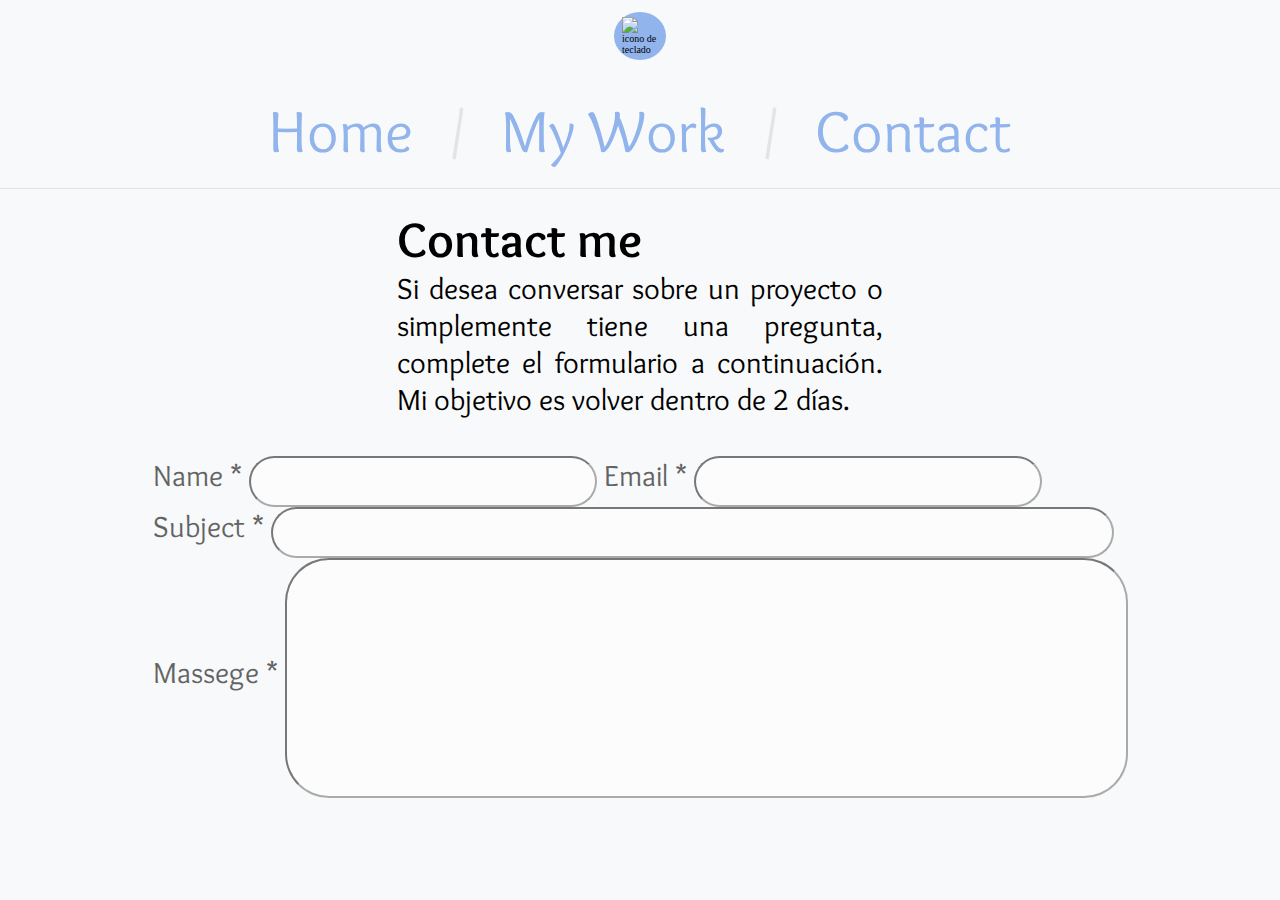
==== contacto.html @ 67dea0c3 "Merge pull request #1 from Gardeel/main" ====
<!DOCTYPE html>
<html lang="en">
<head>
    <meta charset="UTF-8">
    <meta http-equiv="X-UA-Compatible" content="IE=edge">
    <meta name="viewport" content="width=device-width, initial-scale=1.0">
    <title>Document</title>
    <link rel="stylesheet" href="./css/style.css">

      <!-- Tipo de fuente -->
  <link rel="preconnect" href="https://fonts.googleapis.com" />
  <link rel="preconnect" href="https://fonts.gstatic.com" crossorigin />
  <link href="https://fonts.googleapis.com/css2?family=Overlock:wght@400;700&display=swap" rel="stylesheet" />
</head>
<body>
    
 <!-- Cabecera-->
 <main class="main-principal">
 <header>
    <nav class="container-nav">
      <section class="container-img">
        <div class="imgteclado">
          <img src="./assets/icons/keyboard.png" alt="icono de teclado" />
        </div>
      </section>
      <section class="navegador">
        <ul class="navegador-lista">
          <li><a href="#">Home</a></li>
          <span class="adorno">/</span>
          <li><a href="./proyecto.html">My Work</a></li>
          <span class="adorno">/</span>
          <li><a href="./contacto.html">Contact</a></li>
        </ul>
      </section>
      <section class="container-sep">
        <div class="separador"></div>
      </section>
    </nav>
  </header>

 <!-- Contenido Pricipal -->
  <section class="contenedor-info">
      <div class="info-contacto">
          <p>Contact me</p>
          <p>Si desea conversar sobre un proyecto o simplemente tiene una pregunta, complete el formulario a continuación. Mi objetivo es volver dentro de 2 días.</p>
      </div>
      <div class="info-formulario">
        <form action="">
            <div class="formalario-top">
                <label for="nombre">
                    Name <span>*</span>
                    <input class="form-top" type="text"  id="nombre">
                </label>
                <label for="correo">
                    Email <span>*</span>
                    <input class="form-top" type="email"  id="correo">
                </label>
            </div>
            <div class="formalario-bottom">
                <label for="subject">
                    Subject <span>*</span>
                    <input class="form-suj" type="text" id="subject">
                </label>
                <label for="message">
                    Massege <span>*</span>
                    <input class="form-massege" type="text" id="message">
                </label>
            </div>
        </form>
      </div>
  </section>

  </main>

</body>
</html>
---- css/style.css ----
*{
    box-sizing: border-box;
    margin: 0;
    padding: 0;
}
html{
    font-size: 62.5%;
    background-color: var(--gris-claro);
}

a{
    text-decoration: none;
}

li{
    list-style: none;
}

:root{
    /* Colores: */
     --celestito:#92B4EC;
     --gris-claro:#F8F9FA;
     --amarillo:#FFE69A;
     --dorado:#FFD24C;
     --white:#FFFFFF;
     --black:#000000;
     --statuscelestes:#7BBDED;
     --gris-adorno:#E4E4E4;

}

.main-principal{
    display: flex;
    flex-direction: column;
}


.container-img{
    width: 100%;
    height: 72px;
    display: flex;
    justify-content: center;
    align-items: center;
    padding: 20px;
}

.imgteclado{
    width: 52px;
    height: 48px;
    background-color: var(--celestito);
    border-radius: 50%;
    display: flex;
    justify-content: center;
    align-items: center;
}

.imgteclado img{
    width: 36px;
    height: 39px;
}

 .navegador{
     width: 100%;
     height: 116px;
     display: flex;
     justify-content: center;
     align-items: center;

 }

 .navegador-lista{
     width: 779px;
     height: 80px;
     display: flex; 
     justify-content: space-around;
     align-items: center;
 }

.navegador-lista a{
    color: var(--celestito);
    font-size: 6rem;
    font-family: 'Overlock', cursive;
}

.navegador-lista .adorno{
    font-size: 6rem;
    font-family: 'Overlock', cursive;
    color: var(--gris-adorno);
}

.container-sep{
    display: flex;
    justify-content: center;
}
.separador{
    width: 1500px;
    height: 1px;
    background-color: var(--gris-adorno);
}

.menu-container{
   width: 100%;
   height: 600px;
   /* background-color: skyblue; */
   display: flex;
   justify-content: space-around;
   align-items: center;
    
}

.menu-datos{
    width: 600px;
    height: 480px;
    margin-left: 162px;
    border-radius: 44px;
    background-color: var(--amarillo);
    display: flex;
    flex-direction: column;
    justify-content: center;
    align-items: center;
}

.menu-datos p:first-child{
    font-family: 'Overlock', cursive;
    font-size: 4.2rem;
    margin-right: 256px;
}

.menu-datos .menorq{
    color: var(--celestito);
    font-family: 'Overlock', cursive;
    font-size: 7.2rem;
}

.menu-datos .exclamacion{
    font-family: 'Overlock', cursive;
    font-size: 5.2rem;
}

.menu-subtitulo{
    font-family: 'Overlock', cursive;
    font-size: 5.4rem;
}

.menu-datos address{
    font-family: 'Overlock', cursive;
    font-size: 2.8rem;
    margin-top: 16px;
    margin-bottom: 32px;
}

.menu-datos img{
    width: 24px;
    height: 24px;
}

.parrafo-general{
    font-family: 'Overlock', cursive;
    font-size: 2.8rem;
    text-align: justify;
}

.menu-datos p:last-child{
    padding-left: 40px;
    padding-right: 40px;  
}

.menu-skills{
    width: 800px;
    height: 480px;
    margin-right: 162px;
    border-radius: 44px;
    background-color: var(--amarillo);
    display: flex;
    align-items: center;
    flex-direction: column;

}

.subtitulo-soft{
    margin-top: 12px;
}

.skills-container{
    display: flex;
    flex-direction: column;
    align-items: center;
    justify-content: center;
}

.habilidades{
    width: 700px;
    height: 100px;
    display: flex;
    align-items: center;
    justify-content: space-around;
}

.habilidades img{
    width: 64px;
    height: 60px;
}

.skills-avanzado{
    background-color: white;
    width: 520px;
    height: 50px;
    border-radius: 11px;
}

.avanzado-compl{
    background-color: #7BBDED;
    width: 28%;
    height: 100%;
    border-top-left-radius: 11px;
    border-bottom-left-radius: 11px;
}

.avanzado-html{
    background-color: #7BBDED;
    width: 80%;
    height: 100%;
    border-top-left-radius: 11px;
    border-bottom-left-radius: 11px;
}

.avanzado-css{
    background-color: #7BBDED;
    width: 70%;
    height: 100%;
    border-top-left-radius: 11px;
    border-bottom-left-radius: 11px;
}

.avanzado-android{
    background-color: #7BBDED;
    width: 36%;
    height: 100%;
    border-top-left-radius: 11px;
    border-bottom-left-radius: 11px;
}

.porcentaje{
    font-family: 'Overlock', cursive;
    font-size: 20px;
    font-weight: bold;
    color: #000000;
    opacity: 75%;
}

footer{
    width: 100%;
    height: 148px;
    background-color:var(--dorado);
    display: flex;
    justify-content: center;
    align-items: center;
}

.redes-sociales{
    width: 100%;
    display: flex;
    flex-direction: column;
}

.rs-titulo{
    display: flex;
    justify-content: center;
    align-items: center;
}


.imagenteclado{
    width: 52px;
    height: 48px;
    background-color: var(--celestito);
    border-radius: 50%;
    display: flex;
    justify-content: center;
    align-items: center;
}

.imagenteclado img{
    width: 36px;
    height: 39px;
}

.rs-titulo p{
    font-size: 3rem;
    font-family: 'Overlock', cursive;
    margin-left: 20px;
    color: var(--white);
}

.rs-iconos{
    display: flex;
    flex-direction: row;
    justify-content: center;
    margin-top: 22px;
}

.rs-iconos img{
    width: 46px;
    height: 48px;
    margin-left: 18px;
}



.politica{
    width: 100%;
    height: 100%;
    display: flex;
    flex-direction: column;
    justify-content: center;
    align-items: flex-end;
}


.politica p{
    color: var(--white);
    font-size: 3rem;
    margin-right: 200px;
}


/* Estilos de la pagina Proyectos */

.contenedor-proyecto{
    width: 100%;
    height: 600px;
    display: flex;
    align-items: center;
}

.contenedor-amarillo{
    width: 956px;
    height: 95%;
    background-color: var(--amarillo);
    margin: 0 84px;
    border-radius: 44px;
}

.contenedor-texto{
    width: 28%;
    height: 70%;
    display: flex;
    flex-direction: column;
}

.contenedor-texto p:first-child{
    font-family:'Overlock', cursive;
    font-size: 4.5rem;
    margin-bottom: 22px;
}

.contenedor-texto p:last-child{
    font-family: 'Overlock', cursive;
    font-size: 2.8rem;
}



/* Estilos de la pagina contacto */
.contenedor-info{
    width: 100%;
    margin-top: 20px;
    display: flex;
    justify-content: center;
    align-items: center;
    flex-direction: column;
}

.info-contacto{
    width: 38%;
    display: flex;
    flex-direction: column;
    justify-content: center;
}

.info-contacto p:first-child{
    font-family: 'Overlock', cursive;
    font-weight: bold;
    font-size: 5rem;
    text-align: start;
}

.info-contacto p:last-child{
    font-family: 'Overlock', cursive;
    font-weight: 300;
    font-size: 3rem;
    text-align: justify;
}

.info-formulario{
    display: flex;
    flex-direction: column;
    margin-top: 38px;
}

.formalario-top{
}

.formalario-top label{
    font-size: 3rem;
    font-family: 'Overlock', cursive;
    opacity: 60%;
}
.formalario-top .form-top{
    width: 348px;
    height: 51px;
    border-radius: 44px;
}

.formalario-bottom{
    display: flex;
    flex-direction: column;
}

.formalario-bottom label{
    font-size: 3rem;
    font-family: 'Overlock', cursive;
    opacity: 60%;
}

.formalario-bottom .form-suj{
    width: 843px;
    height: 51px;
    border-radius: 44px;
}

.formalario-bottom .form-massege{
    width: 843px;
    height: 240px;
    border-radius: 44px;
}
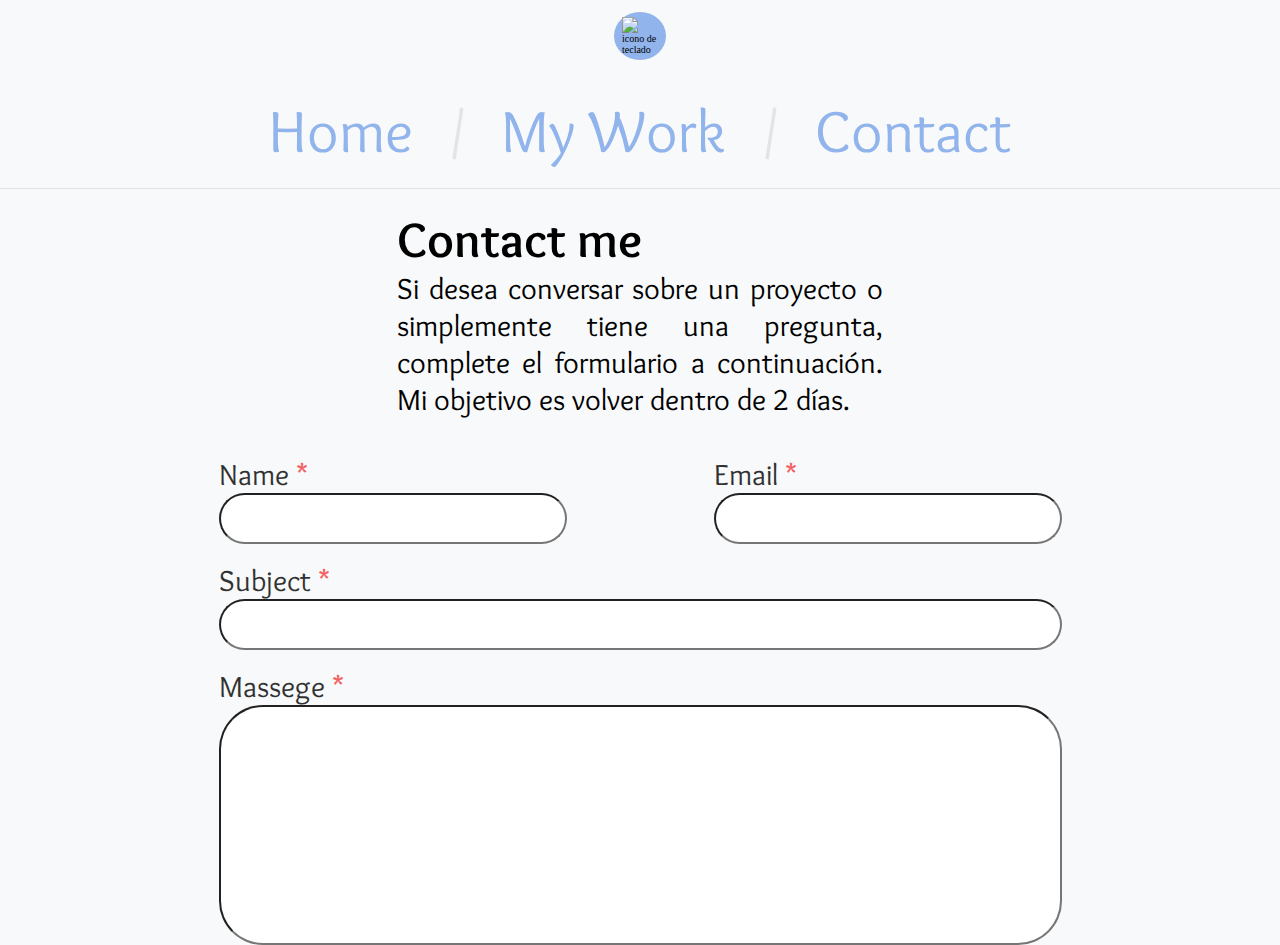
==== commit 5449bad9: "Proyecto casi terminado" ====
--- a/contacto.html
+++ b/contacto.html
@@ -1,76 +1,84 @@
 <!DOCTYPE html>
 <html lang="en">
-<head>
-    <meta charset="UTF-8">
-    <meta http-equiv="X-UA-Compatible" content="IE=edge">
-    <meta name="viewport" content="width=device-width, initial-scale=1.0">
+  <head>
+    <meta charset="UTF-8" />
+    <meta http-equiv="X-UA-Compatible" content="IE=edge" />
+    <meta name="viewport" content="width=device-width, initial-scale=1.0" />
     <title>Document</title>
-    <link rel="stylesheet" href="./css/style.css">
+    <link rel="stylesheet" href="./css/style.css" />
 
-      <!-- Tipo de fuente -->
-  <link rel="preconnect" href="https://fonts.googleapis.com" />
-  <link rel="preconnect" href="https://fonts.gstatic.com" crossorigin />
-  <link href="https://fonts.googleapis.com/css2?family=Overlock:wght@400;700&display=swap" rel="stylesheet" />
-</head>
-<body>
-    
- <!-- Cabecera-->
- <main class="main-principal">
- <header>
-    <nav class="container-nav">
-      <section class="container-img">
-        <div class="imgteclado">
-          <img src="./assets/icons/keyboard.png" alt="icono de teclado" />
+    <!-- Tipo de fuente -->
+    <link rel="preconnect" href="https://fonts.googleapis.com" />
+    <link rel="preconnect" href="https://fonts.gstatic.com" crossorigin />
+    <link
+      href="https://fonts.googleapis.com/css2?family=Overlock:wght@400;700&display=swap"
+      rel="stylesheet"
+    />
+  </head>
+  <body>
+    <!-- Cabecera-->
+    <main class="main-principal">
+      <header>
+        <nav class="container-nav">
+          <section class="container-img">
+            <div class="imgteclado">
+              <img src="./assets/icons/keyboard.png" alt="icono de teclado" />
+            </div>
+          </section>
+          <section class="navegador">
+            <ul class="navegador-lista">
+              <li><a href="./index.html">Home</a></li>
+              <span class="adorno">/</span>
+              <li><a href="./proyecto.html">My Work</a></li>
+              <span class="adorno">/</span>
+              <li><a href="./contacto.html">Contact</a></li>
+            </ul>
+          </section>
+          <section class="container-sep">
+            <div class="separador"></div>
+          </section>
+        </nav>
+      </header>
+
+      <!-- Contenido Pricipal -->
+      <section class="contenedor-info">
+        <div class="info-contacto">
+          <p>Contact me</p>
+          <p>
+            Si desea conversar sobre un proyecto o simplemente tiene una
+            pregunta, complete el formulario a continuación. Mi objetivo es
+            volver dentro de 2 días.
+          </p>
+        </div>
+        <div class="info-formulario">
+          <form action="">
+            <div class="formalario-top">
+              <div class="nombre-division">
+                <label for="nombre"> Name <span class="rojo">*</span> </label>
+                <input class="form-top" type="text" id="nombre" />
+              </div>
+              <div class="correo-division">
+                <label for="correo"> Email <span class="rojo">*</span> </label>
+                <input class="form-top" type="email" id="correo" />
+              </div>
+            </div>
+            <div class="formalario-bottom">
+              <div class="subject">
+                <label for="subject">
+                  Subject <span class="rojo">*</span>
+                </label>
+                <input class="form-suj" type="text" id="subject" />
+              </div>
+              <div class="message">
+                <label for="message">
+                  Massege <span class="rojo">*</span>
+                </label>
+                <input class="form-massege" type="text" id="message" />
+              </div>
+            </div>
+          </form>
         </div>
       </section>
-      <section class="navegador">
-        <ul class="navegador-lista">
-          <li><a href="#">Home</a></li>
-          <span class="adorno">/</span>
-          <li><a href="./proyecto.html">My Work</a></li>
-          <span class="adorno">/</span>
-          <li><a href="./contacto.html">Contact</a></li>
-        </ul>
-      </section>
-      <section class="container-sep">
-        <div class="separador"></div>
-      </section>
-    </nav>
-  </header>
-
- <!-- Contenido Pricipal -->
-  <section class="contenedor-info">
-      <div class="info-contacto">
-          <p>Contact me</p>
-          <p>Si desea conversar sobre un proyecto o simplemente tiene una pregunta, complete el formulario a continuación. Mi objetivo es volver dentro de 2 días.</p>
-      </div>
-      <div class="info-formulario">
-        <form action="">
-            <div class="formalario-top">
-                <label for="nombre">
-                    Name <span>*</span>
-                    <input class="form-top" type="text"  id="nombre">
-                </label>
-                <label for="correo">
-                    Email <span>*</span>
-                    <input class="form-top" type="email"  id="correo">
-                </label>
-            </div>
-            <div class="formalario-bottom">
-                <label for="subject">
-                    Subject <span>*</span>
-                    <input class="form-suj" type="text" id="subject">
-                </label>
-                <label for="message">
-                    Massege <span>*</span>
-                    <input class="form-massege" type="text" id="message">
-                </label>
-            </div>
-        </form>
-      </div>
-  </section>
-
-  </main>
-
-</body>
-</html>+    </main>
+  </body>
+</html>
--- a/css/style.css
+++ b/css/style.css
@@ -399,18 +399,37 @@
 }
 
 .formalario-top{
-}
-
+    display: flex;
+    justify-content: space-between;
+    margin-bottom: 18px;
+}
+
+.nombre-division{
+    display: flex;
+    flex-direction: column;
+}
+
+.correo-division{
+    display: flex;
+    flex-direction: column;
+}
+
+.rojo{
+    color: #F23B3B;
+}
 .formalario-top label{
     font-size: 3rem;
     font-family: 'Overlock', cursive;
-    opacity: 60%;
+    opacity: 80%;
 }
 .formalario-top .form-top{
     width: 348px;
     height: 51px;
     border-radius: 44px;
-}
+    font-size: 2.5rem;
+}
+
+
 
 .formalario-bottom{
     display: flex;
@@ -420,7 +439,7 @@
 .formalario-bottom label{
     font-size: 3rem;
     font-family: 'Overlock', cursive;
-    opacity: 60%;
+    opacity: 80%;
 }
 
 .formalario-bottom .form-suj{
@@ -434,3 +453,14 @@
     height: 240px;
     border-radius: 44px;
 }
+
+.subject{
+    display: flex;
+    flex-direction: column;
+    margin-bottom: 18px;
+}
+
+.message{
+    display: flex;
+    flex-direction: column;
+}